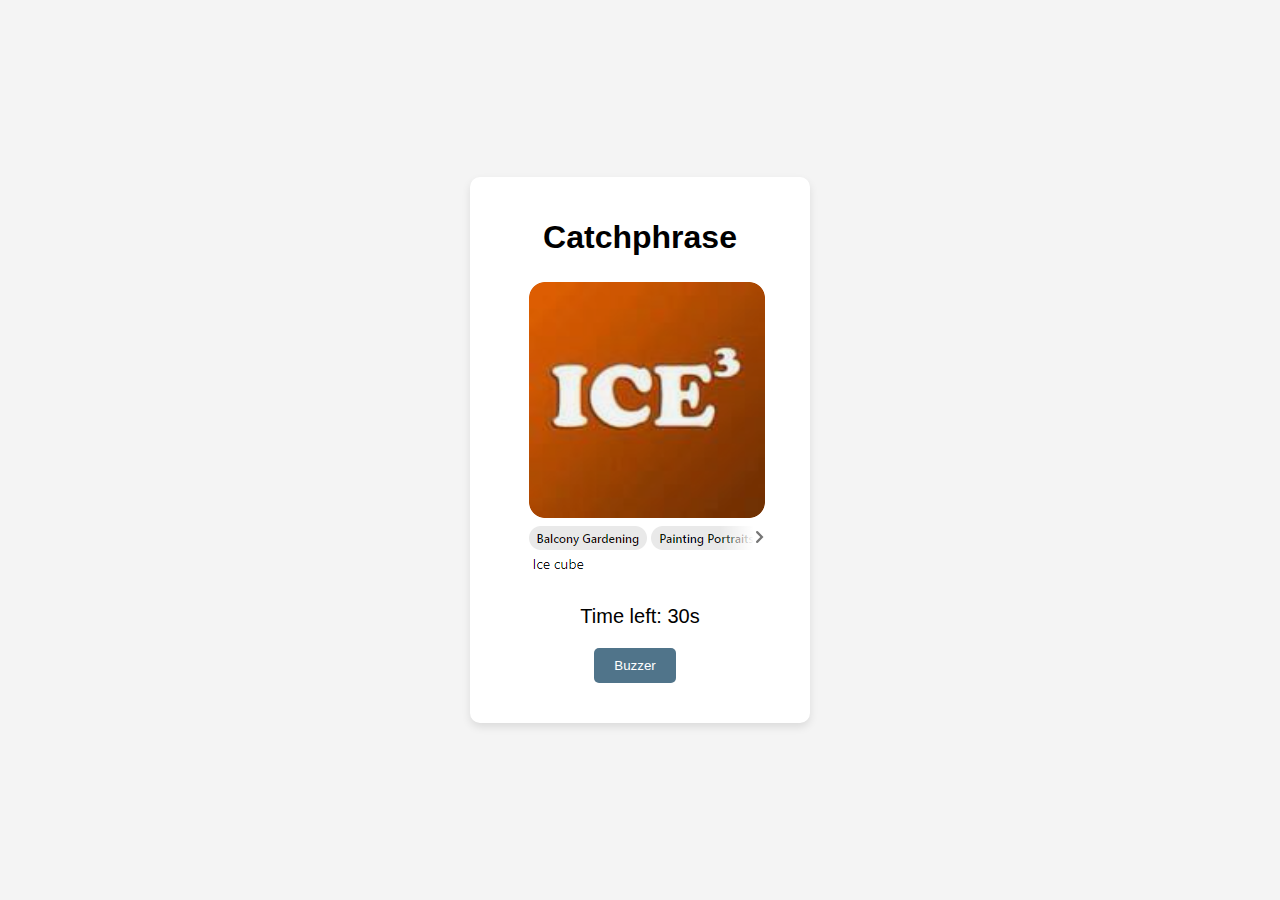
==== catchphrase.html @ a63e3ef2 "Update Catchphrase game title and buzzer button" ====
<!DOCTYPE html>
<html lang="en">
<head>
    <meta charset="UTF-8">
    <meta name="viewport" content="width=device-width, initial-scale=1.0">
    <title>Catchphrase Game</title>
    <link rel="stylesheet" href="styles.css">
</head>
<body>
    <div class="game-container">
        <h1>Catchphrase</h1>
        <div class="image-container">
            <img id="catchphrase-image" src="images/1.png" alt="Catchphrase">
        </div>
        <div class="timer">
            Time left: <span id="timer">30</span>s
        </div>
        <input type="text" id="guess" placeholder="Enter your guess">
        <button id="submit-guess">Submit Guess</button>
        <button id="pause-timer">Buzzer</button>
        <div id="result"></div>
    </div>
    
    <script src="script.js"></script>
</body>
</html>
---- styles.css ----
body {
    font-family: 'Poppins', sans-serif;
    background-color: #f4f4f4;
    display: flex;
    justify-content: center;
    align-items: center;
    height: 100vh;
    margin: 0;
}

.game-container {
    text-align: center;
    padding: 20px;
    background-color: white;
    border-radius: 10px;
    box-shadow: 0 4px 8px rgba(0, 0, 0, 0.1);
    width: 300px;
}

.image-container img {
    max-width: 100%;
    height: auto;
    margin-bottom: 20px;
}

.timer {
    font-size: 20px;
    margin-bottom: 20px;
}

input[type="text"] {
    padding: 10px;
    width: 100%;
    margin-bottom: 10px;
    border-radius: 5px;
    border: 1px solid #ccc;
}

button {
    padding: 10px 20px;
    background-color: #50748A;
    color: white;
    border: none;
    border-radius: 5px;
    cursor: pointer;
    margin-right: 10px;
}

button:hover {
    background-color: #7C99AD;
}

#result {
    margin-top: 20px;
    font-size: 18px;
    font-weight: bold;
}
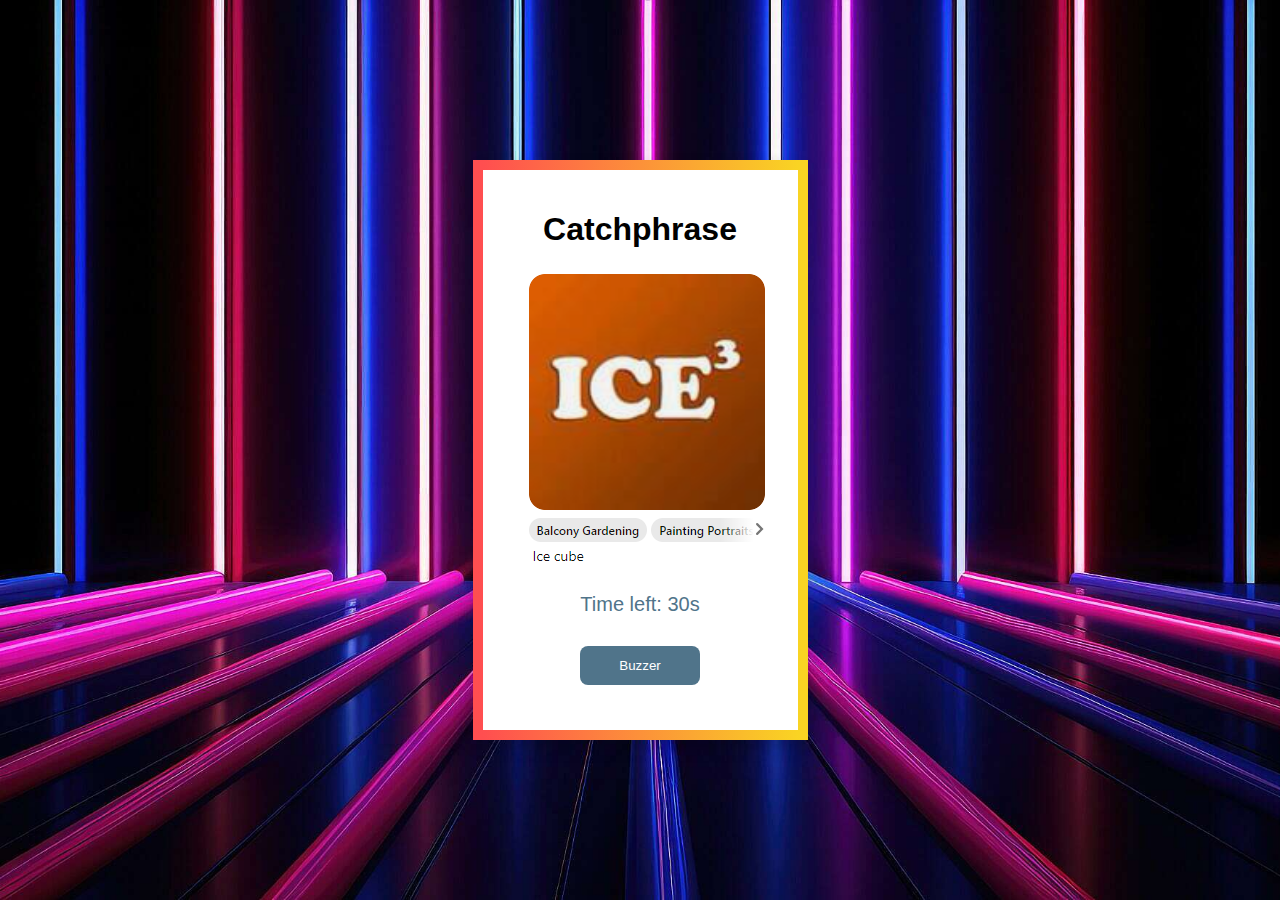
==== commit 2fff6926: "updates" ====
--- a/catchphrase.html
+++ b/catchphrase.html
@@ -21,6 +21,8 @@
         <div id="result"></div>
     </div>
     
+    <audio id="pause-sound" src="sounds/200811-361c3147-1867-4239-b23d-467d41e82d0b.mp3"></audio>
+    
     <script src="script.js"></script>
 </body>
 </html>
--- a/styles.css
+++ b/styles.css
@@ -1,6 +1,7 @@
 body {
     font-family: 'Poppins', sans-serif;
-    background-color: #f4f4f4;
+    background: url('images/background.jpg') no-repeat center center fixed; /* Set background image from images folder */
+    background-size: cover; /* Ensure the image covers the entire background */
     display: flex;
     justify-content: center;
     align-items: center;
@@ -9,41 +10,57 @@
 }
 
 .game-container {
+    background-color: #ffffff; /* Keep the background white or light */
+    padding: 20px;
+    border-radius: 15px; /* Rounded corners */
+    box-shadow: 0 8px 16px rgba(0, 0, 0, 0.2); /* Soft shadow for depth */
+    
+    /* Vibrant gradient border */
+    border: 10px solid;
+    border-image: linear-gradient(to right, #ff4e50, #f9d423) 1;
+    max-width: 600px;
+    margin: 50px auto;
     text-align: center;
-    padding: 20px;
-    background-color: white;
-    border-radius: 10px;
-    box-shadow: 0 4px 8px rgba(0, 0, 0, 0.1);
-    width: 300px;
+}
+
+
+.image-container {
+    width: 100%;
+    display: flex;
+    justify-content: center;
+    margin-bottom: 20px;
 }
 
 .image-container img {
     max-width: 100%;
     height: auto;
-    margin-bottom: 20px;
+    border-radius: 5px;
 }
 
 .timer {
     font-size: 20px;
     margin-bottom: 20px;
+    color: #50748A;
 }
 
 input[type="text"] {
-    padding: 10px;
+    padding: 12px;
     width: 100%;
-    margin-bottom: 10px;
-    border-radius: 5px;
+    margin-bottom: 15px;
+    border-radius: 8px;
     border: 1px solid #ccc;
+    box-sizing: border-box;
 }
 
 button {
-    padding: 10px 20px;
+    padding: 12px 24px;
     background-color: #50748A;
     color: white;
     border: none;
-    border-radius: 5px;
+    border-radius: 8px;
     cursor: pointer;
-    margin-right: 10px;
+    margin: 10px 5px 0 5px;
+    width: 120px;
 }
 
 button:hover {
@@ -51,8 +68,10 @@
 }
 
 #result {
-    margin-top: 20px;
+    margin-top: 25px;
     font-size: 18px;
     font-weight: bold;
-}
-
+    color: #333;
+    text-align: center;
+    width: 100%;
+}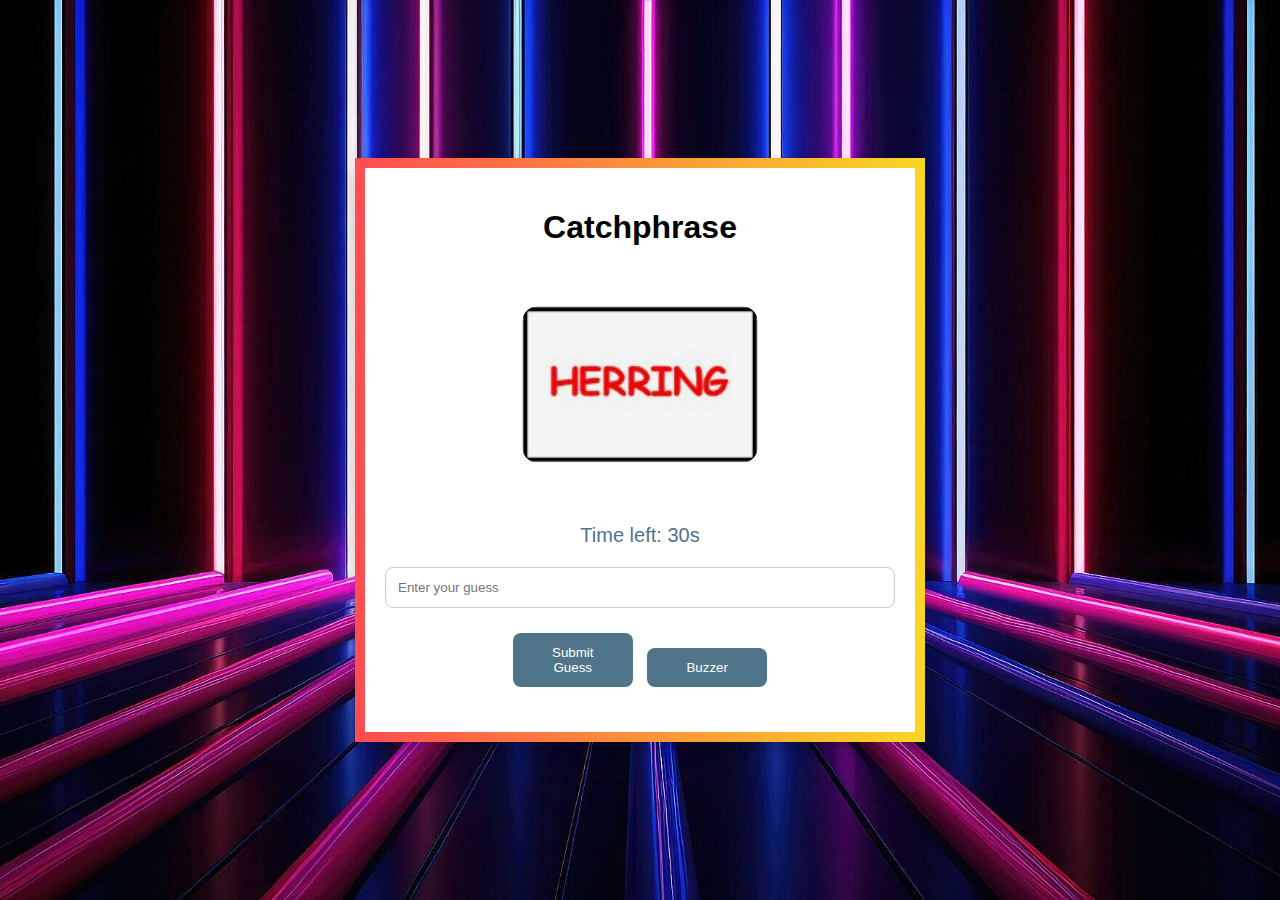
==== commit 14d7fc40: "Update catchphrase.html" ====
--- a/catchphrase.html
+++ b/catchphrase.html
@@ -5,6 +5,8 @@
     <meta name="viewport" content="width=device-width, initial-scale=1.0">
     <title>Catchphrase Game</title>
     <link rel="stylesheet" href="styles.css">
+    <link href="https://fonts.googleapis.com/css2?family=Montserrat:wght@400;600&display=swap" rel="stylesheet">
+
 </head>
 <body>
     <div class="game-container">
@@ -14,7 +16,11 @@
         </div>
         <div class="timer">
             Time left: <span id="timer">30</span>s
+            <div class="progress-bar-container">
+                <div id="progress-bar"></div>
+            </div>
         </div>
+        
         <input type="text" id="guess" placeholder="Enter your guess">
         <button id="submit-guess">Submit Guess</button>
         <button id="pause-timer">Buzzer</button>
